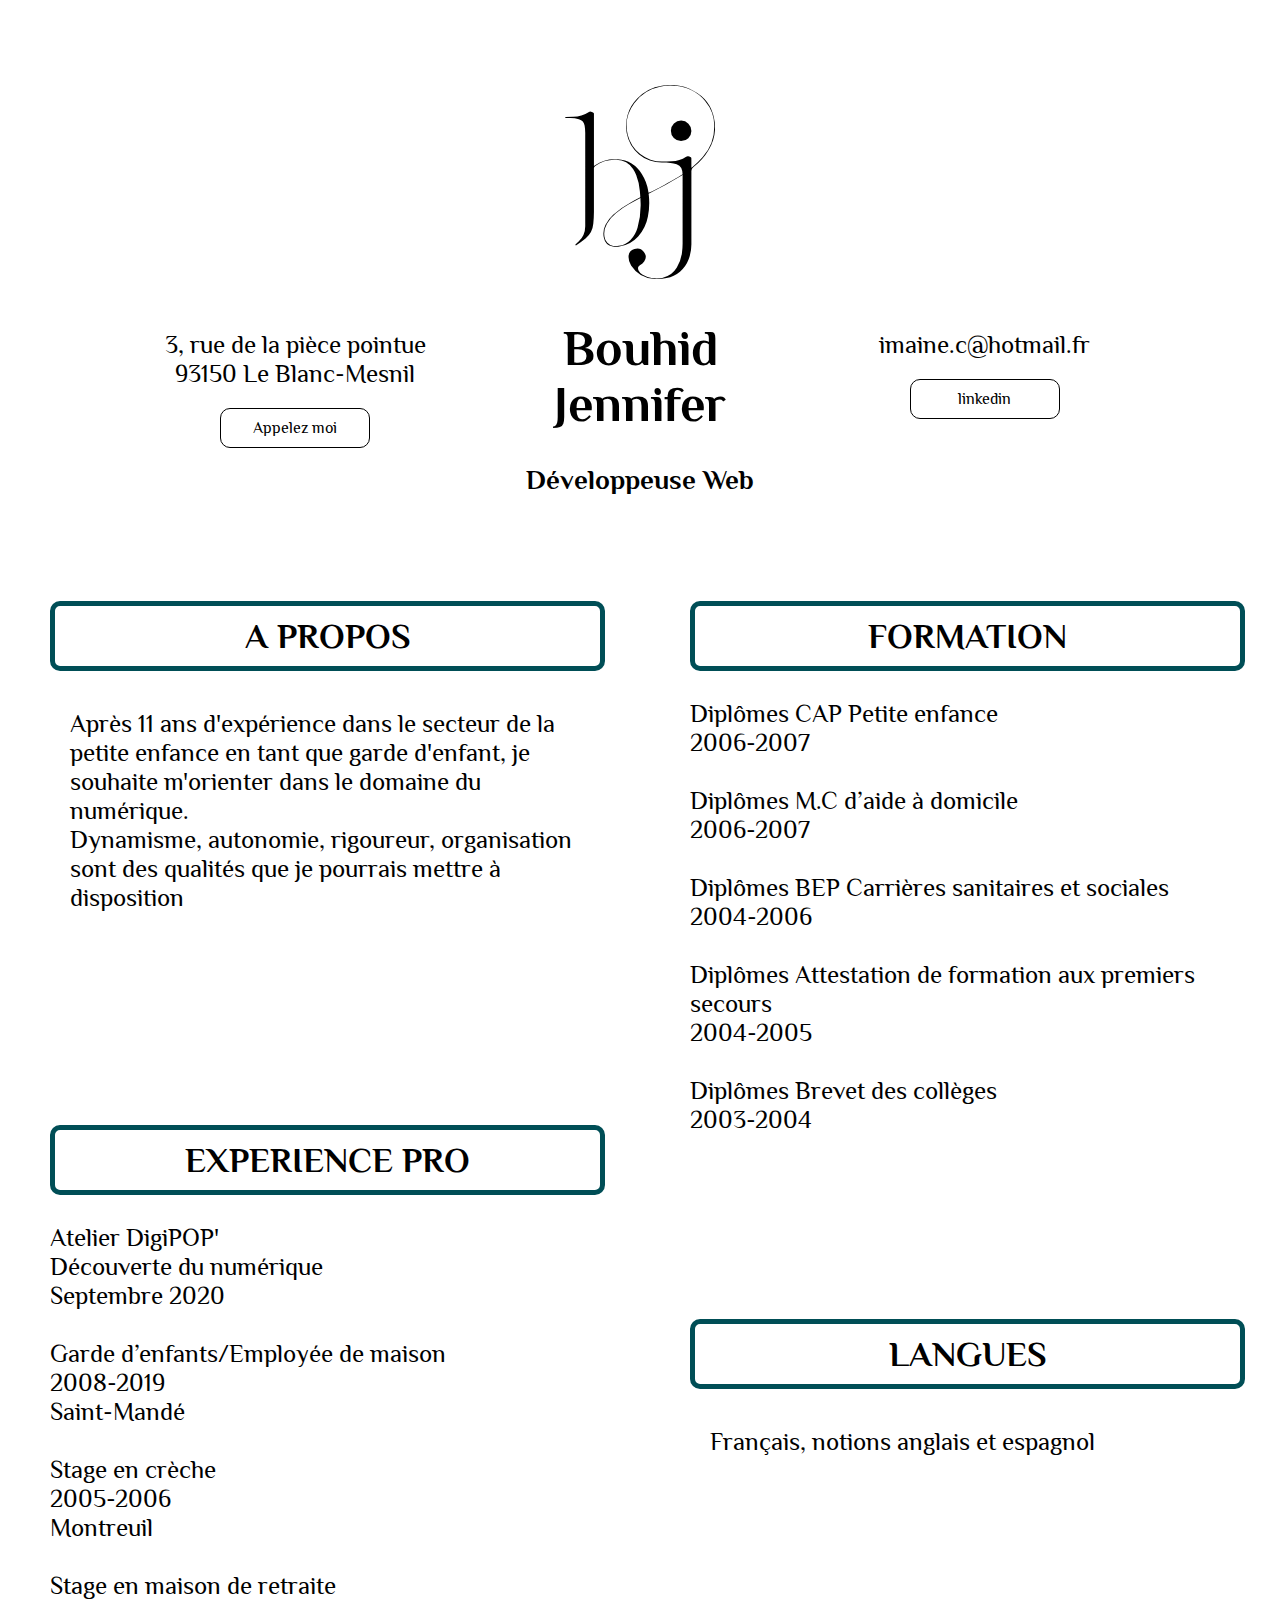
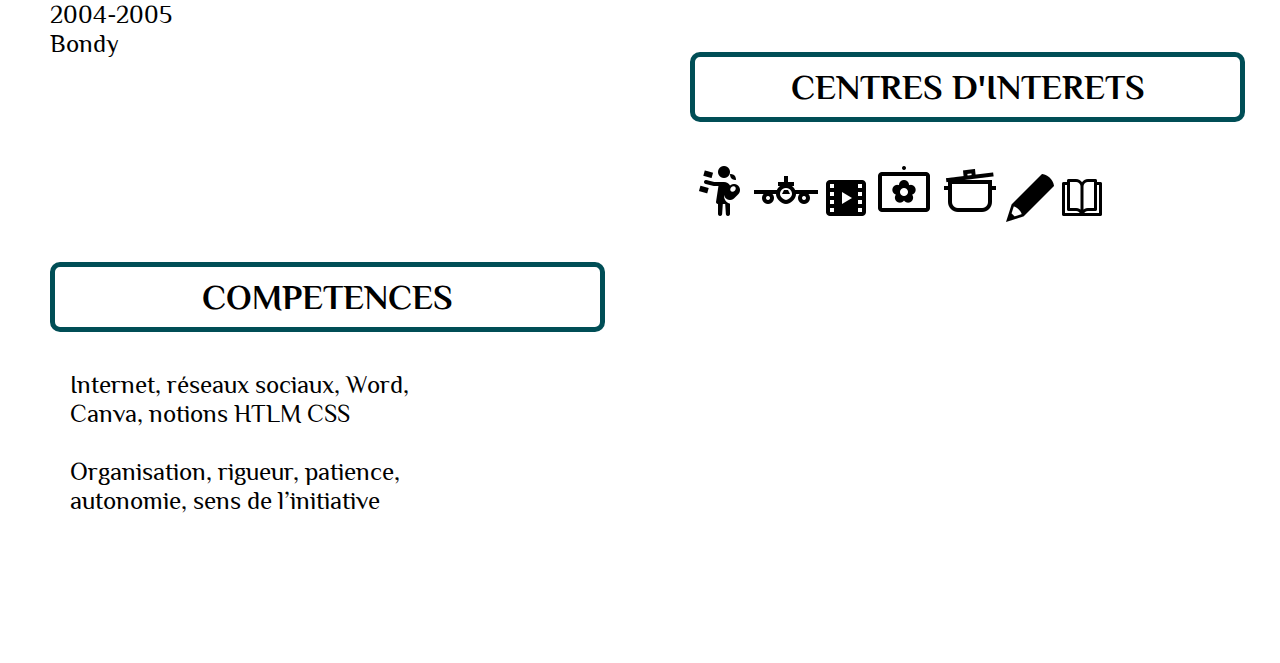
==== index.html @ 63488f09 "e" ====
<!DOCTYPE html>
<html lang="fr">

<head>
    <meta charset="UTF-8">
    <title>Cv en ligne de jennifer</title>
    <link rel="stylesheet" href="style.css">
    <meta name="viewport" content="width=device-width,initial-scale=1.0"><link href="https://fonts.googleapis.com/css2?family=Philosopher:ital@1&display=swap" rel="stylesheet">
</head>

<body>
    <header>
        <figure>
            <img src="./assets/img/LOGO.svg" alt="" width="150">
            
        </figure>
        <!--    ici le logo-->

        <div id="info">

            <div id="gauche">

                <p>3, rue de la pièce pointue <br>93150 Le Blanc-Mesnil</p>
                <a href="tel: +33 6 52 19 99 47">Appelez moi</a>

            </div>



            <div id="nom">
                <h1>Bouhid Jennifer</h1>
                <h2>Développeuse Web </h2>
            </div>

            <div id="droite">

                <p>imaine.c@hotmail.fr</p>
                <a href="#">linkedin</a>
            </div>

        </div>


    </header>

    <main>

        <section>
            <article>
                <h2>A PROPOS</h2> <br>
                <p>Après 11 ans d'expérience dans le secteur de la <br> petite enfance en tant que garde d'enfant, je souhaite m'orienter dans le domaine du numérique. <br> Dynamisme, autonomie, rigoureur, organisation sont des qualités que je pourrais mettre à disposition </p>
            </article>


            <br>


            <article>
                <h2>EXPERIENCE PRO</h2> <br>

                <ul>
                    <li>Atelier DigiPOP' <br>
                        Découverte du numérique <br>
                        Septembre 2020 </li> <br>

                    <li>Garde d’enfants/Employée de maison <br>
                        2008-2019 <br>
                        Saint-Mandé</li> <br>

                    <li>Stage en crèche <br>2005-2006 <br>Montreuil</li> <br>


                    <li>Stage en maison de retraite <br>2004-2005 <br>Bondy</li>
                </ul>
            </article>
            <br>
            <article>
                <h2>COMPETENCES</h2> <br>
                <p>Internet, réseaux sociaux, Word,<br>
                    Canva, notions HTLM CSS<br><br>
                    Organisation, rigueur, patience,<br> autonomie, sens de l’initiative</p>
            </article>
            <br>



        </section>

        <section>
            <article>
                <h2>FORMATION</h2> <br>

                <ul>

                    <li>Diplômes CAP Petite enfance <br>
                        2006-2007</li> <br>

                    <li>Diplômes M.C d’aide à domicile <br>
                        2006-2007
                    </li> <br>

                    <li>Diplômes BEP Carrières sanitaires et sociales <br>
                        2004-2006 </li> <br>

                    <li>Diplômes Attestation de formation aux premiers secours <br>
                        2004-2005</li> <br>

                    <li>Diplômes Brevet des collèges <br>
                        2003-2004</li>
                </ul>

            </article>
            <article>

                <h2>LANGUES</h2> <br>
                <p>Français, notions anglais et espagnol</p>
            </article>

            <article>
                <h2>CENTRES D'INTERETS</h2> <br><br>
              <img src="assets/img/mommy-fitness.png" alt="">
               <img src="assets/img/airplane-front-view.png" alt="">
               <img src="assets/img/cinema-.png" alt="">
               <img src="assets/img/home-decorations.png" alt="">
               <img src="assets/img/kitchen.png" alt="">
               <img src="assets/img/pencil.png" alt="">
               <img src="assets/img/open-book.png" alt="">
                
            </article>
        </section>

    </main>


</body>

</html>
---- style.css ----
* {
    margin: 0;
    padding: 0;
    box-sizing: border-box
}

body {
    background: white;
    font-family: 'Philosopher', sans-serif;
}

header {
    min-height: 349px;
    width: 100%;
    background: url(assets/img/BANNerJENNIFER.jpg) 0 0 no-repeat;
    background-size: cover;
    padding-top: 60px
}

header figure img {
    margin: 25px 50px;
    
}

figure {
    width: 250px;
    height: 250px;
    background: transparent;
    border-radius: 50%;
    margin: auto
}


main {
    width: 100%;
    background: white;
    display: flex;
    flex-wrap: wrap;
}

section {
    width: 50%;
    min-width: 320px;
    flex: 1;
    height: auto;
    min-height: 400px;
    padding: 20px 15px 10px 30px;


}

article {
    margin-bottom: 80px;
    border: none;
    height: auto;
    min-height: 250px;
    border-bottom-left-radius: 20px;
    border-bottom-right-radius: 20px;
    padding: 20px
}


h2 {
    background: none;
    color: black;
    padding: 10px;
    width: 100%;
    text-align: center;
    margin: 10% auto 0;
    height: auto;
    border: 5px solid #004e56;
    border-radius: 10px;
    transition: 1s;
    font-size: 35px;
    font-family: 'Philosopher', sans-serif;





}

ul {
    list-style: none;
    margin: 10px 0px 10px;
    font-size: 25px
}

p {
    margin: 20px;
    font-size: 25px;


}




div#info {
    width: 80%;
    height: auto;
    margin: auto;
    display: flex;
    flex-wrap: wrap;

}

div#gauche,
div#nom,
div#droite {
    width: 33.33%;
    height: inherit;
    min-width: 320px;
    color: black;
    text-align: center;
    flex: 1
}

div#info h2 {
    background: transparent;
    padding: 0;
    color: black;
    margin-bottom: 0px;
    border: none;
    font-size: 27px
}

a {
    text-decoration: none;
    color: black;
    display: block;
    width: 150px;
    height: auto;
    padding: 10px;
    margin: 10px auto 0;
    background: transparent;
    border: 1px solid black;
    border-radius: 10px;
    transition: 1s
}

a:hover {
    background: crimson
}

div#nom {
    padding: 10px 10px;

}

@media screen and (max-width: 1024px) {

    div.gauche {
        order: 1
    }

    div#info {
        width: 100%
    }
}

div#nom {
    font-size: 25px
}
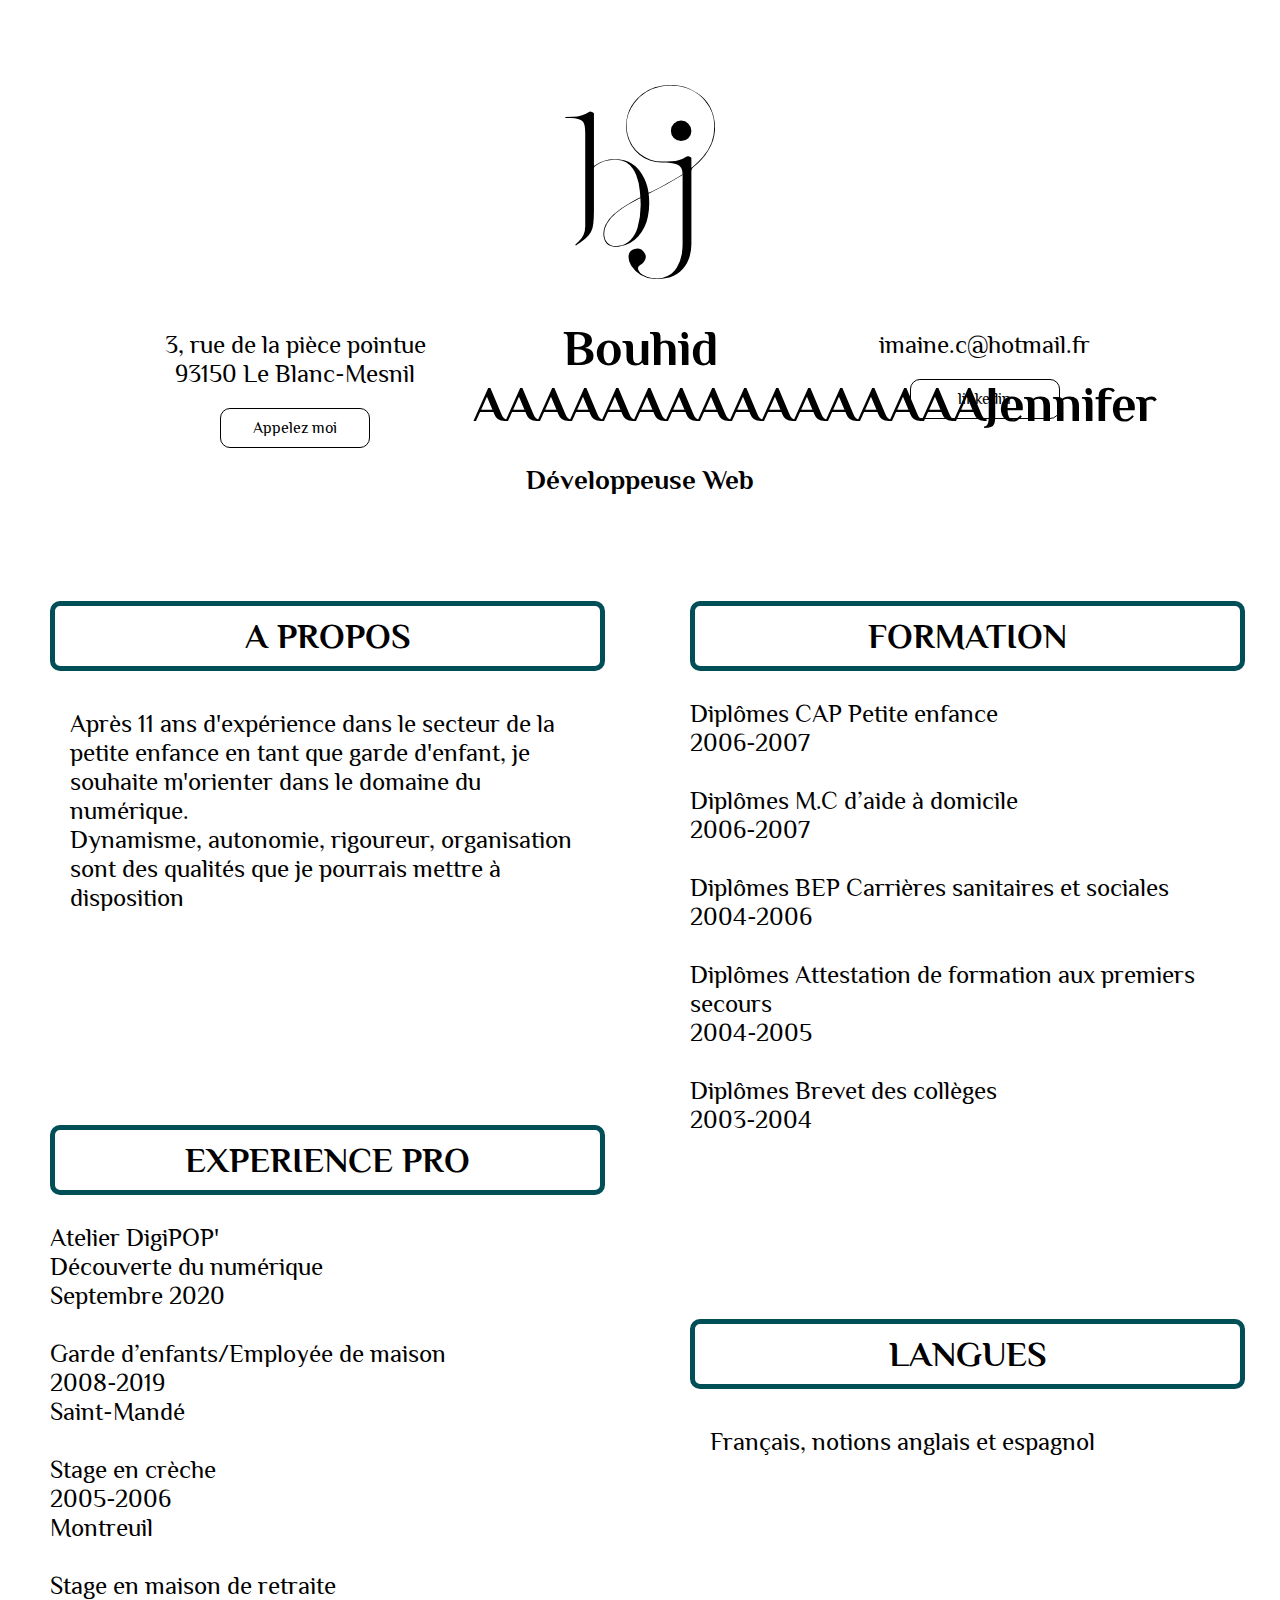
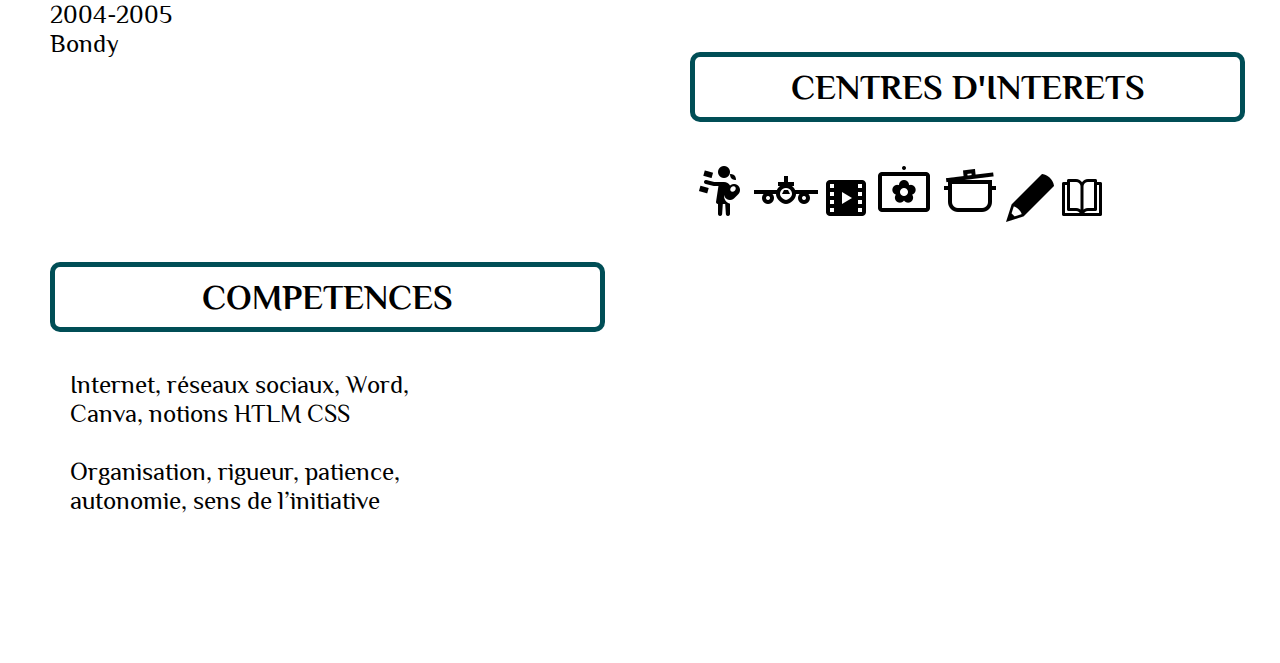
==== commit babf5b9f: "ajout aaaa" ====
--- a/index.html
+++ b/index.html
@@ -28,7 +28,7 @@
 
 
             <div id="nom">
-                <h1>Bouhid Jennifer</h1>
+                <h1>Bouhid AAAAAAAAAAAAAAAAJennifer</h1>
                 <h2>Développeuse Web </h2>
             </div>
 
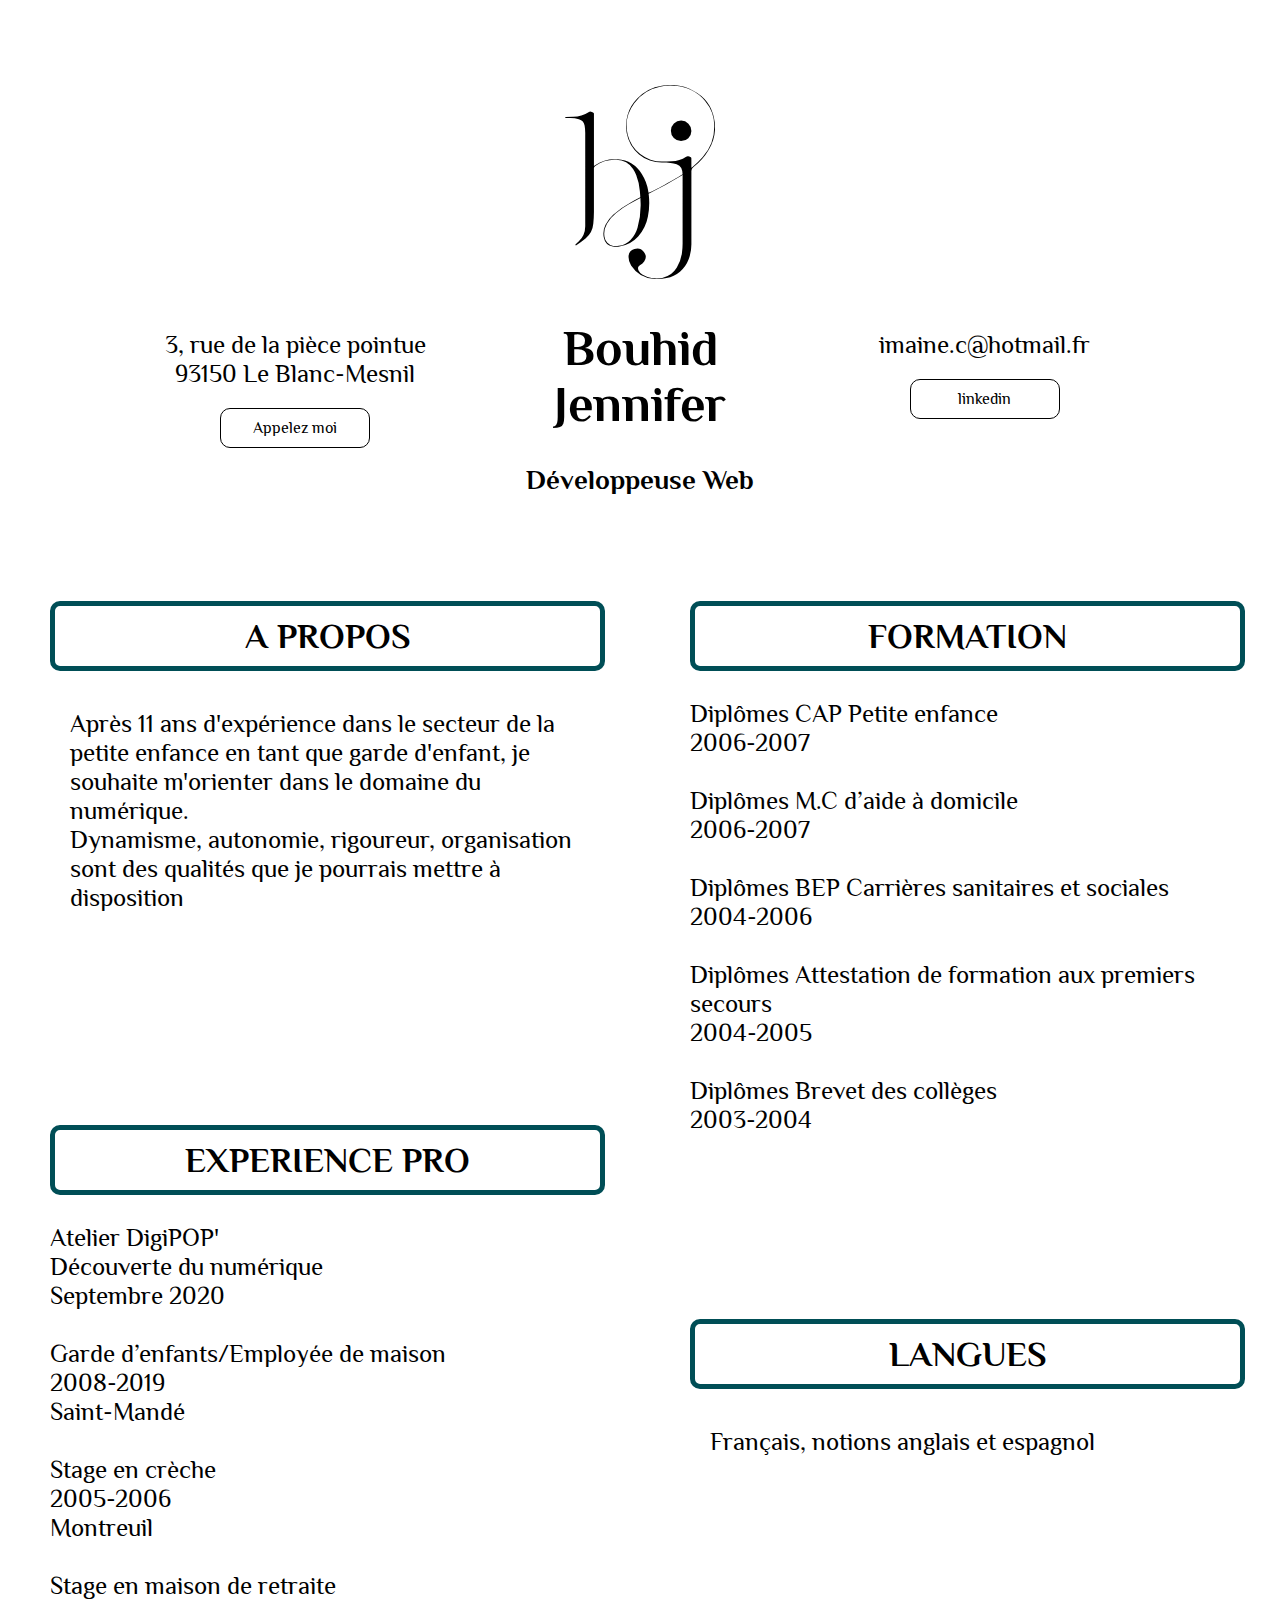
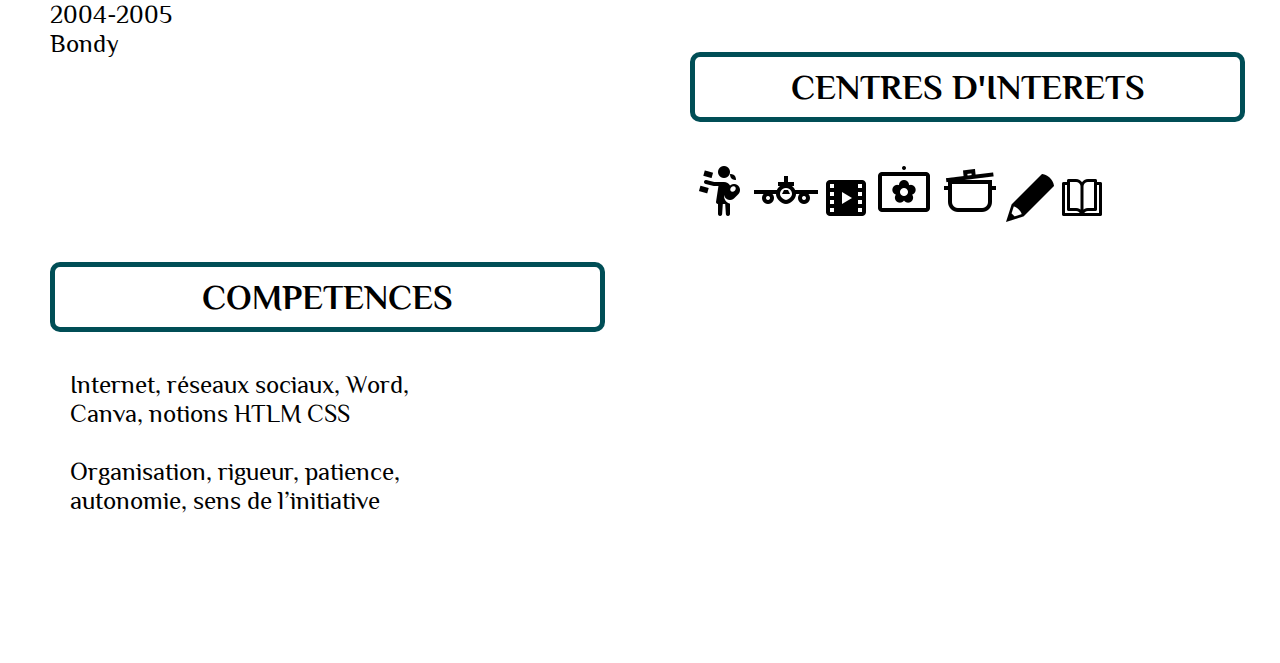
==== commit aa90998d: "delete AAA" ====
--- a/index.html
+++ b/index.html
@@ -28,7 +28,7 @@
 
 
             <div id="nom">
-                <h1>Bouhid AAAAAAAAAAAAAAAAJennifer</h1>
+                <h1>Bouhid Jennifer</h1>
                 <h2>Développeuse Web </h2>
             </div>
 
